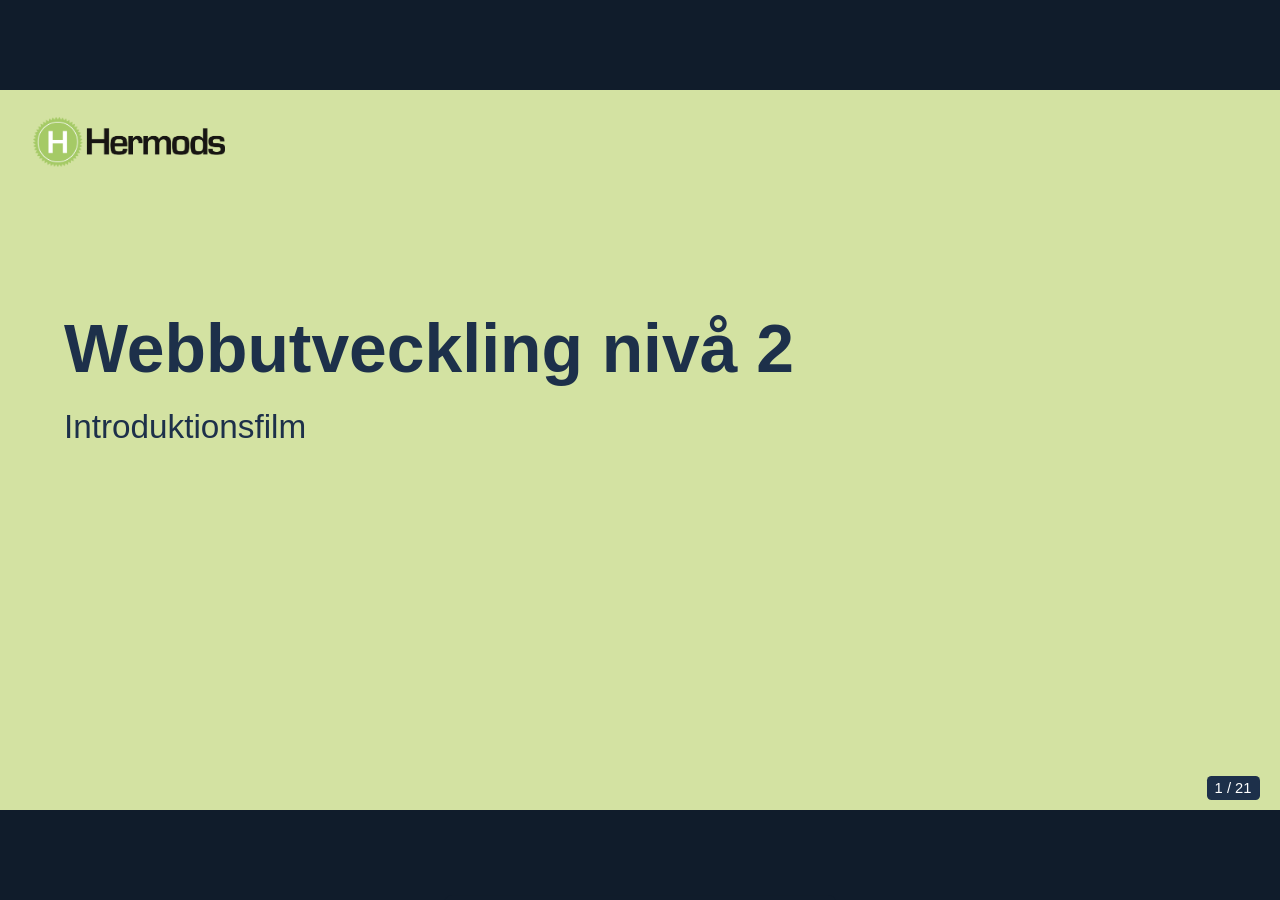
==== webb2/index.html @ 5f1eeea9 "Add presentation styles, JavaScript functionality, and manuscript for Web Development Level 2 introd" ====
<!doctype html>
<html lang="sv">
<head>
  <meta charset="utf-8">
  <meta name="viewport" content="width=device-width, initial-scale=1">
  <title>Webbutveckling nivå 2 – introduktionsfilm</title>
  <link rel="stylesheet" href="presentation.css">
  <script src="presentation.js" defer></script>
</head>
<body>
  <main class="stage" aria-label="Introduktion till Webbutveckling nivå 2">
    <section class="slide cover" aria-labelledby="titel-1">
      <div class="content">
        <img class="logo" src="bilder/hermods.png" alt="Hermods">
        <h1 id="titel-1">Webbutveckling nivå 2</h1>
        <p class="subtitle">Introduktionsfilm</p>
      </div>
      <template class="notes"><p>Välkommen! Hur gör du en webbsida mer interaktiv, snabbare och lättare att använda? På den här nivån får du bygga vidare på det du redan kan och testa dina lösningar i praktiken. Jag visar vad du behöver för att börja, hur arbetet i Omniway är upplagt och var du får hjälp.</p></template>
    </section>
    <section class="slide" aria-labelledby="titel-2" hidden>
      <h2 class="visually-hidden" id="titel-2">Videoinställningar</h2>
      <img class="slide-image" src="bilder/video-settings.png"
        alt="Två exempel från videospelaren. Pilar pekar på CC-knappen för undertexter och reglaget för uppspelningshastighet.">
      <template class="notes"><p>Aktivera undertexterna med CC-knappen. Om du vill ha mer tid att ta in informationen kan du ändra uppspelningshastigheten via hastighetskontrollen. Pausa gärna filmen när du vill hitta samma vy i din egen kurs.</p></template>
    </section>
    <section class="slide" aria-labelledby="titel-3" hidden>
      <div class="content">
        <h2 id="titel-3">Ämnesnivåns innehåll och syfte</h2>
        <ul>
          <li>Fördjupa HTML, CSS och JavaScript</li>
          <li>Bygg responsiva, tillgängliga och interaktiva webbapplikationer</li>
          <li>Arbeta med media, prestanda och säkerhet</li>
          <li>Planera, testa och dokumentera ett webbprojekt</li>
        </ul>
      </div>
      <template class="notes"><p>På nivå 2 bygger du vidare på grunderna. Du får skapa responsiva layouter med HTML och CSS och göra sidor interaktiva med JavaScript. Du arbetar med media och grafik och testar att det du bygger fungerar för olika användare. Du får också förbättra prestanda, arbeta med säker kod och ta ett webbprojekt från planering till testning och dokumentation.</p></template>
    </section>
    <section class="slide" aria-labelledby="titel-4" hidden>
      <div class="content">
        
        <h2 id="titel-4">Innehåll</h2>
        <ul class="agenda">
          <li>Din individuella studieplan (ISP)</li>
          <li>Kursmaterial</li>
          <li>Upplägget i Omniway</li>
          <li>Inlärningsstrategier</li>
          <li>Herman</li>
          <li>Bedömningsmötet</li>
          <li>Betyg och bedömning</li>
          <li>Viktiga kontaktvägar</li>
        </ul>
      </div>
      <template class="notes"><p>Vi börjar med din individuella studieplan, kursmaterialet och hur kursen är upplagd i Omniway. Sedan får du tips på hur du kan lägga upp arbetet och hur Herman kan hjälpa dig. Till sist går vi igenom bedömningsmötena, betyget och vem du kontaktar om du behöver hjälp.</p></template>
    </section>
    <section class="slide isp-slide" aria-labelledby="titel-5" hidden>
      <h2 id="titel-5">Din individuella studieplan (ISP)</h2>
      <img class="isp-menu" src="bilder/isp.png" alt="Omniways gröna menyfält med Studieplan markerad">
      <div class="isp-arrow" aria-hidden="true"></div>
      <template class="notes"><p>Gå till det gröna menyfältet på startsidan i Omniway och öppna din individuella studieplan, förkortad ISP. Svara på frågorna där. Det hjälper din lärare att förstå dina mål och vilket stöd som kan passa dig. Använd sedan tidsplanen i kursen för att se vilka uppgifter och bokningar som närmar sig.</p></template>
    </section>
    <section class="slide" aria-labelledby="titel-6" hidden>
      <div class="content">
        <h2 id="titel-6">Kursmaterial</h2>
        <ul>
          <li>Du behöver ingen lärobok eller andra inköp</li>
          <li>Kursmaterialet finns i Omniway</li>
        </ul>
      </div>
      <template class="notes"><p>Du behöver varken en lärobok eller några andra inköp för Webbutveckling nivå 2. Informationen, genomgångarna och materialet du behöver hittar du i ämnesnivån i Omniway. Utgå från länkarna och instruktionerna i varje lektion när du arbetar.</p></template>
    </section>
    <section class="slide" aria-labelledby="titel-7" hidden>
      <div class="content">
        <h2 id="titel-7">Verktyg du kommer att använda</h2>
        <div class="cards">
          <div class="card"><h3>VS Code</h3><p>Skriv och redigera HTML, CSS och JavaScript</p></div>
          <div class="card"><h3>Git och GitHub</h3><p>Versionshantera kod och hitta kursens kodexempel</p></div>
          <div class="card"><h3>Webbläsarens utvecklarverktyg</h3><p>Testa och granska det du bygger</p></div>
        </div>
        <p>Du behöver ett GitHub-konto. Du kan använda ditt konto från Webbutveckling nivå 1.</p>
      </div>
      <template class="notes"><p>I VS Code skriver och redigerar du HTML, CSS och JavaScript. Du arbetar också med versionshantering i Git. Har du redan ett GitHub-konto från Webbutveckling nivå 1 kan du använda det. Skapa ett konto om du saknar ett. Kursens GitHub-sida innehåller kodexempel som du kan ladda ned. Använd webbläsarens utvecklarverktyg när du vill undersöka hur sidan fungerar, och verktyg som Lighthouse för att granska exempelvis prestanda och tillgänglighet.</p></template>
    </section>
    <section class="slide" aria-labelledby="titel-8" hidden>
      <div class="content">
        <h2 id="titel-8">Upplägget i Omniway</h2>
        <ul>
          <li>Introduktionsuppgift</li>
          <li>Lektioner</li>
          <li>Öva-uppgifter (flervalsfrågor)</li>
          <li>Lärarbedömda uppgifter</li>
          <li>Bedömningsmöten</li>
        </ul>
      </div>
      <template class="notes"><p>I Omniway börjar du med introduktionsuppgiften och arbetar sedan vidare med lektionerna. Du får träna med flervalsfrågor och lämnar in uppgifter som läraren bedömer. Under kursen bokar du också två individuella bedömningsmöten.</p></template>
    </section>
    <section class="slide" aria-labelledby="titel-9" hidden>
      <div class="content">
        <h2 id="titel-9">Kursens fyra moduler</h2>
        <div class="cards module-cards">
          <div class="card"><h3>1. HTML, CSS och interaktivitet</h3><p>Responsiv layout och JavaScript</p></div>
          <div class="card"><h3>2. Webben som applikationsplattform</h3><p>Media, 2D-grafik med Canvas, 3D-grafik med Three.js och kvalitetssäkring</p></div>
          <div class="card"><h3>3. Tillgänglighet och interaktivitet</h3><p>JavaScript, DOM och tillgänglighetstestning</p></div>
          <div class="card"><h3>4. Webbprojekt, säkerhet och etik</h3><p>Från planering till ansvarsfull utveckling</p></div>
        </div>
      </div>
      <template class="notes"><p>Kursen har fyra moduler. I den första fördjupar du dig i HTML och CSS och använder JavaScript för interaktivitet. I den andra arbetar du med webben som plattform för applikationer och med media och kvalitetssäkring. Du provar också att rita 2D-grafik i webbläsaren med Canvas och att skapa enkel 3D-grafik med Three.js. I den tredje fördjupar du dig i JavaScript, DOM och tillgänglighet. I den fjärde går du igenom webbprojektets olika faser och arbetar med säkerhet, lagar och etik. Följ ordningen och datumen i tidsplanen i Omniway.</p></template>
    </section>
    <section class="slide" aria-labelledby="titel-10" hidden>
      <div class="content">
        
        <h2 id="titel-10">Introduktionsuppgiften</h2>
        <div class="with-demo">
          <ul>
            <li>Berätta om dina förkunskaper och mål</li>
            <li>Beskriv hur du planerar att studera</li>
            <li>Kontrollera sista inlämningsdatum i Omniway</li>
          </ul>
          <figure class="assignment-image">
            <img src="bilder/introduktionsuppgiften.jpg" width="800" height="533"
              alt="En studerande planerar sina studier bredvid en dator som visar en webbsida och kod.">
            <figcaption>AI-genererad bild</figcaption>
          </figure>
        </div>
      </div>
      <template class="notes"><p>I den första uppgiften får du berätta lite om dig själv, varför du läser kursen och hur du tänker lägga upp studierna. Skriv gärna vad du redan kan och vad du vill få hjälp med. Då kan läraren lättare stötta dig från början. Öppna introduktionsuppgiften i din kurs och kontrollera när den ska lämnas in.</p></template>
    </section>
    <section class="slide" aria-labelledby="titel-11" hidden>
      <div class="content">
        <h2 id="titel-11">Så arbetar du i en lektion</h2>
        <div class="lesson-example">
          <ul class="lesson-outline">
            <li>Syfte och mål</li>
            <li>Centrala begrepp</li>
            <li>Genomgångar och kodexempel</li>
            <li>Praktiska övningar och reflektion</li>
          </ul>
          <img src="bilder/lektion.png" width="820" height="364"
            alt="Exempel på hur en lektion visas i Omniway.">
        </div>
      </div>
      <template class="notes"><p>Börja med att läsa syftet och målen. Gå igenom de centrala begreppen och följ instruktionerna och exemplen i lektionen. Du hittar kodexempel på kursens GitHub-sida. Prova själv, testa resultatet i webbläsaren och fundera på vad du behöver öva mer på.</p></template>
    </section>
    <section class="slide" aria-labelledby="titel-12" hidden>
      <div class="content">
        <h2 id="titel-12">Öva-uppgifter</h2>
        <ul class="practice-points">
          <li>Automaträttade frågor i Omniway</li>
          <li>Se vad du behöver repetera</li>
        </ul>
        <img class="practice-image" src="bilder/ova.png" width="1207" height="396"
          alt="Exempel på hur en öva-uppgift visas i Omniway.">
      </div>
      <template class="notes"><p>I slutet av varje modul finns automaträttade öva-uppgifter. Använd dem för att se vad du redan kan och vilka delar du behöver gå tillbaka till. Om en fråga känns svår, leta upp begreppet i lektionen och prova igen när du har repeterat. Kontrollera deadline i tidsplanen.</p></template>
    </section>
    <section class="slide" aria-labelledby="titel-13" hidden>
      <div class="content">
        
        <h2 id="titel-13">Lärarbedömda uppgifter</h2>
        <div class="with-demo">
          <ul>
            <li>Lämna in i Omniway</li>
            <li>Textbaserat arbete som PDF</li>
            <li>Webbprojektets filer samlade i ZIP</li>
          </ul>
          <figure class="assignment-image">
            <img src="bilder/lararbedomda-uppgifter.jpg" width="800" height="533"
              alt="En lärare granskar en webbsida och antecknar återkoppling.">
            <figcaption>AI-genererad bild</figcaption>
          </figure>
        </div>
      </div>
      <template class="notes"><p>Varje modul har en lärarbedömd uppgift. Följ instruktionerna i uppgiften och kontrollera att rätt fil har laddats upp. Gör textbaserade uppgifter till PDF så att text, bilder och formatering visas korrekt. Om du lämnar in ett webbprojekt samlar du HTML, CSS, skript och bilder i en mapp och packar den som ZIP. Använd lärarens återkoppling när du arbetar vidare.</p></template>
    </section>
    <section class="slide" aria-labelledby="titel-14" hidden>
      <div class="content">
        
        <h2 id="titel-14">Inlärningsstrategier</h2>
        <div class="cards"><div class="card"><h3>Ändra</h3><p>En sak i taget</p></div><div class="card"><h3>Testa</h3><p>Ladda om sidan</p></div><div class="card"><h3>Förklara</h3><p>Vad blev annorlunda?</p></div></div>
      </div>
      <template class="notes"><p>Försök göra en liten ändring i taget. Spara, ladda om i webbläsaren och fundera på varför resultatet blev som det blev. När du kan förklara ändringen för dig själv är det lättare att använda samma idé senare. Om du kör fast, skriv ned vad du testat och ta med det till handledningen. Följ övningarna i Omniway så får du återanvända det du redan lärt dig.</p></template>
    </section>
    <section class="slide" aria-labelledby="titel-15" hidden>
      <div class="content memory-curve">
        <h2 id="titel-15">Inlärningsstrategier – Ebbinghaus glömskekurva</h2>
        <img src="bilder/glomskekurva-hermods.png" width="1200" height="530"
          alt="Glömskekurvan visar hur minnet avtar över tid och hur återkommande repetition hjälper oss att minnas längre.">
      </div>
      <template class="notes"><p>Kurvan illustrerar hur minnet av det du just lärt dig avtar med tiden. Stjärnorna markerar exempel på tillfällen då du kan repetera. Prova att förklara med egna ord vad en CSS-klass gör efter tio minuter, nästa dag och igen efter en vecka. Återkom gärna efter en månad. Diagrammet sträcker sig till sex månader för att visa tanken med att komma tillbaka till kunskapen över längre tid.</p></template>
    </section>
    <section class="slide" aria-labelledby="titel-16" hidden>
      <div class="content">
        
        <h2 id="titel-16">Herman och AI-stöd</h2>
        <img class="herman-image" src="bilder/herman.png" width="795" height="403"
          alt="Skärmbild av avsnittet om Herman i kursens introduktion">
      </div>
      <template class="notes"><p>Du hittar länken till Herman i början av kursen under Ta hjälp av Herman. Där finns en film om hur du loggar in eller skapar ett konto. Herman kan hjälpa dig att förstå instruktioner och begrepp och tänka källkritiskt. Du kan också be AI om återkoppling på kod du själv skrivit. Testa förslagen, jämför med kursmaterialet och se till att du kan förklara det du lämnar in.</p></template>
    </section>
    <section class="slide" aria-labelledby="titel-17" hidden>
      <div class="content">
        
        <h2 id="titel-17">Bedömningsmöte 1</h2>
        <div class="with-demo">
          <ul><li>Boka själv enligt din tidsplan</li><li>Under modul 3</li><li>Använd återkopplingen i nästa uppgift</li></ul>
          <figure class="assignment-image">
            <img src="bilder/bedomningsmote-1.jpg" width="800" height="533" alt="En elev lyssnar på läraren i ett videosamtal med en tydlig webbkamera ovanpå skärmen.">
            <figcaption>AI-genererad bild</figcaption>
          </figure>
        </div>
      </div>
      <template class="notes"><p>Det första individuella bedömningsmötet ligger i modul 3 enligt kursens tidsplan. Läs lektionen Bedömningsmöten – bokning, regler och genomförande i början av modul 1 och boka en tid före deadline i din tidsplan. Logga in några minuter före mötet och välj Anslut när knappen visas. Testa kamera och mikrofon i förväg. Mötet ger dig återkoppling som hjälper dig att arbeta vidare inför kursens slut.</p></template>
    </section>
    <section class="slide" aria-labelledby="titel-18" hidden>
      <div class="content">
        
        <h2 id="titel-18">Bedömningsmöte 2</h2>
        <div class="with-demo">
          <ul><li>Boka en tid i slutet av kursen</li><li>Lämna in lärarbedömda uppgifter före mötet</li><li>Repetera och öva på att förklara din kod</li></ul>
          <figure class="assignment-image">
            <img src="bilder/bedomningsmote-2.jpg" width="800" height="533" alt="Samma elev förklarar sitt arbete för läraren i ett videosamtal. Webbkameran syns ovanpå skärmen.">
            <figcaption>AI-genererad bild</figcaption>
          </figure>
        </div>
      </div>
      <template class="notes"><p>Du bokar själv det andra individuella mötet enligt din tidsplan. Se till att de lärarbedömda uppgifterna är inlämnade före mötet. Förbered dig genom att gå igenom uppgifter, lektionsanteckningar och återkoppling. Öva på att med egna ord förklara hur du har gjort och varför. Vid mötet får du visa dina kunskaper och svara på frågor om kursens innehåll.</p></template>
    </section>
    <section class="slide" aria-labelledby="titel-19" hidden>
      <div class="content">
        
        <h2 id="titel-19">Betyg och bedömning</h2>
        <div class="with-demo">
          <ul>
            <li>Dina kunskaper bedöms sammantaget</li>
            <li>Det sista bedömningsmötet väger särskilt tungt</li>
            <li>Betygsmotivering och ämnesmatris finns i Omniway</li>
          </ul>
          <figure class="assignment-image">
            <img src="bilder/betyg-och-bedomning.jpg" width="900" height="600"
              alt="Eleven tittar på Betyg och bedömning i en illustrerad Omniway-vy.">
            <figcaption>AI-genererad bild</figcaption>
          </figure>
        </div>
      </div>
      <template class="notes"><p>Läraren gör en sammantagen bedömning av de kunskaper du visar i kursen. Det sista bedömningsmötet är särskilt viktigt eftersom du då har haft hela kursen på dig att utvecklas. När de obligatoriska momenten är klara hittar du information om ditt betyg under Betygsmotivering och ämnesmatris i kursen.</p></template>
    </section>
    <section class="slide" aria-labelledby="titel-20" hidden>
      <div class="content">
        
        <h2 id="titel-20">Viktiga kontaktvägar</h2>
        <img class="contact-image" src="bilder/hjalp.png" width="1303" height="99"
          alt="Omniways gröna menyfält med alternativet Hjälpcenter.">
        <div class="cards contact-cards">
          <div class="card">
            <h3>Din lärare</h3>
            <ul>
              <li>Hjälp att förstå innehållet på din ämnesnivå</li>
              <li>Frågor om bedömningar och betygssättning</li>
              <li>Du kan boka in handledningspass</li>
            </ul>
          </div>
          <div class="card">
            <h3>Hjälpcenter i Omniway</h3>
            <p>Intyg, studievägledning och annat stöd</p>
            <h3 class="service-heading">Kontakta Hermods Studerandeservice</h3>
            <ul>
              <li>Om du behöver hjälp med att boka bedömningsmöten</li>
              <li>Om det saknas bokningsbara tider</li>
              <li>Om du missat bedömningsmötet</li>
              <li>Om du är försenad eller önskar ändra studietiden</li>
              <li>Om du missat deadline</li>
              <li>Om du vill sluta en kurs</li>
            </ul>
          </div>
        </div>
      </div>
      <template class="notes"><p>Din lärare kan hjälpa dig att förstå innehållet på din ämnesnivå och svara på frågor om uppgifter, bedömningar och betygssättning. Du kan boka in handledningspass. Vid frågor om exempelvis förlängning, studieintyg och studievägledning hittar du kontaktuppgifter i Hjälpcenter i det gröna menyfältet i Omniway. Där hittar du också kontaktvägar om du behöver specialpedagogiskt stöd. Kontakta Hermods Studerandeservice om du behöver hjälp att boka ett bedömningsmöte, om det saknas bokningsbara tider eller om du har missat mötet. Kontakta dem också om du är försenad, vill ändra studietiden, har missat en deadline eller vill sluta en kurs.</p></template>
    </section>
    <section class="slide cover" aria-labelledby="titel-21" hidden>
      <div class="content">
        <img class="logo" src="bilder/hermods.png" alt="Hermods">
        <h2 id="titel-21">Lycka till med webbutvecklingen!</h2>
        <ul><li>Öppna kursen i Omniway</li><li>Se över din studieplan och gör introduktionsuppgiften</li></ul>
      </div>
      <template class="notes"><p>Börja med studierna i Omniway, öppna kursmaterialet och öppna introduktionsuppgiften. När du kodar, ta en liten ändring i taget och se vad som händer i webbläsaren. Hör av dig om du fastnar. Lycka till, jag ser fram emot att se vad du bygger!</p></template>
    </section>
    <div class="camera-guide" hidden aria-hidden="true"></div>
    <div class="caption-guide" hidden aria-hidden="true"></div>
    <button type="button" class="slide-position" id="position" aria-label="Välj bild, 1 av 21"
      aria-expanded="false" aria-controls="slide-picker">1 / 21</button>
    <nav id="slide-picker" class="slide-picker" aria-label="Välj bild" hidden></nav>
  </main>
  <nav class="controls" aria-label="Presentationskontroller">
    <button type="button" id="prev" aria-label="Föregående bild">←</button>
    <button type="button" id="next" aria-label="Nästa bild">→</button>
    <button type="button" id="notes">Talarstöd</button>
    <button type="button" id="guides" aria-pressed="false">OBS-guider</button>
    <button type="button" id="fullscreen">Helskärm</button>
  </nav>
</body>
</html>
---- webb2/presentation.css ----
:root {
  color-scheme: dark;
  font-family: "Century Gothic", "Trebuchet MS", sans-serif;
  --navy: #1d304a;
  --green: #d3e2a2;
  --white: #fff;
}
* { box-sizing: border-box; }
[hidden] { display: none !important; }
body {
  margin: 0;
  min-height: 100dvh;
  display: grid;
  place-items: center;
  background: #101c2b;
}
.stage {
  position: relative;
  width: min(100vw, 177.7778dvh);
  aspect-ratio: 16 / 9;
  container-type: inline-size;
  overflow: hidden;
}
.slide {
  position: absolute;
  inset: 0;
  background: var(--navy);
  color: var(--white);
}
.slide.cover {
  background: var(--green);
  color: var(--navy);
}
.content {
  position: absolute;
  inset: 0 20% 25% 0;
  padding: 4.6cqw 2.5cqw 1.3cqw 5cqw;
  display: flex;
  flex-direction: column;
  justify-content: flex-start;
  gap: 1.5cqw;
}
.cover .content { justify-content: center; }
.logo {
  position: absolute;
  top: 2.1cqw;
  left: 2.6cqw;
  width: 15cqw;
  height: auto;
}
h1, h2, h3, p, figure, ul { margin: 0; }
h1 { font-size: 5.3cqw; line-height: 1.08; }
h2 { font-size: 4cqw; line-height: 1.12; }
p, li { font-size: 2.1cqw; line-height: 1.4; }
.subtitle { font-size: 2.6cqw; }
ul { padding-inline-start: 2.6cqw; }
li + li { margin-top: .7cqw; }
.agenda {
  display: grid;
  grid-auto-flow: column;
  grid-template-rows: repeat(4, auto);
  grid-template-columns: 1.15fr 1fr;
  gap: .8cqw 3.5cqw;
}
.agenda li { margin: 0; }
.lesson-example {
  display: grid;
  grid-template-columns: 1fr 1.2fr;
  gap: 2cqw;
  align-items: start;
}
.lesson-outline li {
  font-size: 1.7cqw;
  line-height: 1.3;
}
.lesson-outline li + li { margin-top: .28cqw; }
.lesson-example img {
  display: block;
  width: 100%;
  height: auto;
}

li::marker { color: var(--green); }
.cover li::marker { color: var(--navy); }
.cards, .with-demo {
  display: grid;
  gap: 1.4cqw;
  align-items: start;
}
.cards { grid-template-columns: repeat(auto-fit, minmax(17cqw, 1fr)); }
.card, .demo {
  padding: 1.25cqw 1.5cqw;
  background: #ffffff0d;
  border: 1px solid #ffffff36;
  border-radius: .65cqw;
}
.card h3 { font-size: 1.95cqw; margin-bottom: .5cqw; color: var(--green); }
.card p { font-size: 1.65cqw; }
.course-book h2 {
  font-size: 3.5cqw;
  font-weight: 400;
}
.book-details {
  display: flex;
  align-items: center;
  gap: 3cqw;
}
.book-details img {
  display: block;
  height: 27cqw;
  width: auto;
}
.book-details p + p { margin-top: .5cqw; }
.slide-image {
  display: block;
  width: 86%;
  height: auto;
  clip-path: inset(0 1px 1px 1px);
}
.visually-hidden {
  position: absolute;
  width: 1px;
  height: 1px;
  margin: -1px;
  overflow: hidden;
  clip-path: inset(50%);
  white-space: nowrap;
}
.slide-position {
  position: absolute;
  right: 1.6cqw;
  bottom: .8cqw;
  z-index: 2;
  padding: .25em .55em;
  border-radius: .3em;
  background: var(--navy);
  color: var(--white);
  font-size: max(12px, 1.15cqw);
  font-variant-numeric: tabular-nums;
  border: 0;
}
.slide-picker {
  position: absolute;
  right: 1.6cqw;
  bottom: calc(.8cqw + max(12px, 1.15cqw) * 1.8 + .3rem);
  z-index: 3;
  width: min(22rem, 94%);
  max-height: 75%;
  overflow-y: auto;
  overscroll-behavior: contain;
  padding: .3rem;
  border: 1px solid #ffffff55;
  border-radius: .4rem;
  background: var(--navy);
}
.slide-picker button {
  display: block;
  width: 100%;
  text-align: left;
  border: 0;
}
.slide-picker button:is(:hover, :focus-visible, [aria-current="true"]) {
  background: var(--green);
  color: var(--navy);
}
.with-demo { grid-template-columns: 1.35fr 1fr; }
.assignment-image img, .practice-image {
  display: block;
  width: 100%;
  height: auto;
}
.practice-points {
  display: flex;
  gap: 3.6cqw;
}
.practice-points li { margin: 0; }
.assignment-image figcaption {
  margin-top: .45cqw;
  font-size: 1.1cqw;
}
.demo code { display: block; font-size: 1.24cqw; color: var(--green); }
.browser-demo {
  color: var(--navy);
  background: var(--green);
  border-radius: .3cqw;
  padding: .65cqw;
  margin-top: .85cqw;
  font-size: 1.6cqw;
}
.camera-guide, .caption-guide {
  position: absolute;
  z-index: 1;
  pointer-events: none;
}
.camera-guide {
  width: 15cqw;
  aspect-ratio: 1;
  top: 2.2cqw;
  right: 2.8cqw;
  border: 2px dashed #e97132;
  border-radius: 50%;
}
.caption-guide {
  inset: 75% 0 0;
  border-top: 2px dashed #e97132;
  background: #e9713222;
}
.controls {
  position: fixed;
  bottom: 0;
  left: 50%;
  transform: translate(-50%, calc(100% - 5px));
  display: flex;
  align-items: center;
  gap: .45rem;
  padding: .5rem;
  white-space: nowrap;
  border-radius: .45rem .45rem 0 0;
  background: #101c2b;
}
.controls:hover, .controls:focus-within { transform: translateX(-50%); }
body.recording .controls { display: none; }
button {
  font: inherit;
  color: var(--white);
  background: var(--navy);
  border: 1px solid #ffffff55;
  border-radius: .3rem;
  padding: .35rem .55rem;
  cursor: pointer;
}
button:disabled { opacity: .5; cursor: default; }

.isp-slide h2 {
  position: absolute;
  top: 5cqw;
  left: 5.6cqw;
  font-size: 3.5cqw;
  font-weight: 400;
}
.isp-menu {
  position: absolute;
  top: 35.1%;
  left: 5.5%;
  width: 94.5%;
  height: auto;
}
.isp-arrow {
  position: absolute;
  top: 42.7%;
  left: 70%;
  width: 3.25cqw;
  height: 11.7cqw;
  background: #f00;
  clip-path: polygon(50% 0, 100% 23%, 70% 23%, 70% 100%, 30% 100%, 30% 23%, 0 23%);
  transform: rotate(29deg);
}

.memory-curve h2 { font-size: 3.15cqw; }
.memory-curve img { width: 70cqw; }
.memory-curve img, .herman-image {
  display: block;
  height: auto;
}
.herman-image { width: 59cqw; }

.contact-image {
  display: block;
  width: 100%;
  height: auto;
}
.contact-cards li {
  font-size: 1.65cqw;
  line-height: 1.4;
}
.contact-cards ul { padding-inline-start: 1.6cqw; }

.contact-cards {
  grid-template-columns: 1fr 1.4fr;
}
.contact-cards .service-heading { margin-top: .85cqw; }
.contact-cards li + li { margin-top: .2cqw; }

.module-cards {
  grid-template-columns: repeat(2, minmax(0, 1fr));
}
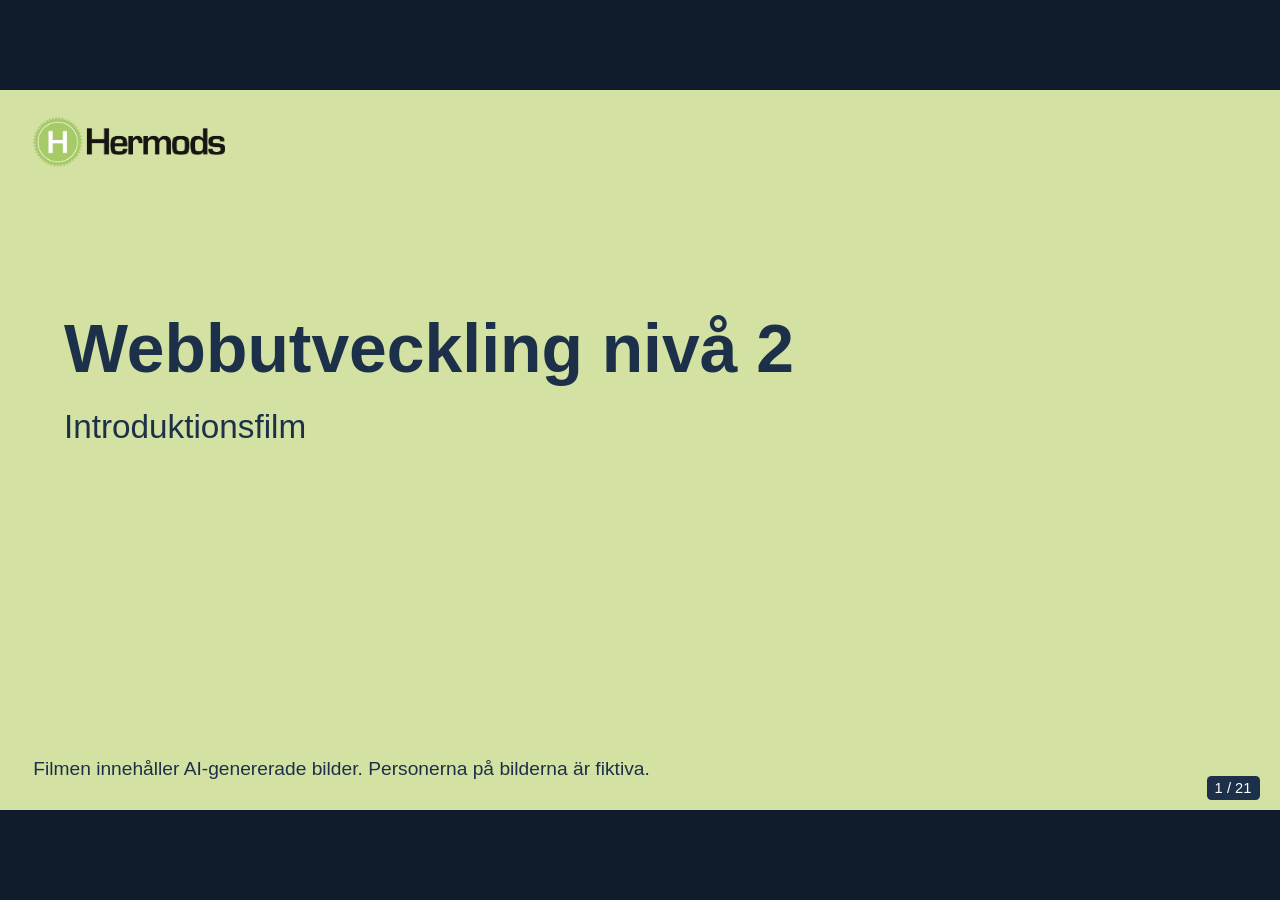
==== commit 32d57267: "Lägg till AI-information och bildkrediter" ====
--- a/webb2/index.html
+++ b/webb2/index.html
@@ -15,6 +15,7 @@
         <h1 id="titel-1">Webbutveckling nivå 2</h1>
         <p class="subtitle">Introduktionsfilm</p>
       </div>
+      <p class="ai-disclosure">Filmen innehåller AI-genererade bilder. Personerna på bilderna är fiktiva.</p>
       <template class="notes"><p>Välkommen! Hur gör du en webbsida mer interaktiv, snabbare och lättare att använda? På den här nivån får du bygga vidare på det du redan kan och testa dina lösningar i praktiken. Jag visar vad du behöver för att börja, hur arbetet i Omniway är upplagt och var du får hjälp.</p></template>
     </section>
     <section class="slide" aria-labelledby="titel-2" hidden>
@@ -118,7 +119,7 @@
           <figure class="assignment-image">
             <img src="bilder/introduktionsuppgiften.jpg" width="800" height="533"
               alt="En studerande planerar sina studier bredvid en dator som visar en webbsida och kod.">
-            <figcaption>AI-genererad bild</figcaption>
+            <figcaption>AI-genererad bild, ChatGPT, 2026</figcaption>
           </figure>
         </div>
       </div>
@@ -165,7 +166,7 @@
           <figure class="assignment-image">
             <img src="bilder/lararbedomda-uppgifter.jpg" width="800" height="533"
               alt="En lärare granskar en webbsida och antecknar återkoppling.">
-            <figcaption>AI-genererad bild</figcaption>
+            <figcaption>AI-genererad bild, ChatGPT, 2026</figcaption>
           </figure>
         </div>
       </div>
@@ -204,7 +205,7 @@
           <ul><li>Boka själv enligt din tidsplan</li><li>Under modul 3</li><li>Använd återkopplingen i nästa uppgift</li></ul>
           <figure class="assignment-image">
             <img src="bilder/bedomningsmote-1.jpg" width="800" height="533" alt="En elev lyssnar på läraren i ett videosamtal med en tydlig webbkamera ovanpå skärmen.">
-            <figcaption>AI-genererad bild</figcaption>
+            <figcaption>AI-genererad bild, ChatGPT, 2026</figcaption>
           </figure>
         </div>
       </div>
@@ -218,7 +219,7 @@
           <ul><li>Boka en tid i slutet av kursen</li><li>Lämna in lärarbedömda uppgifter före mötet</li><li>Repetera och öva på att förklara din kod</li></ul>
           <figure class="assignment-image">
             <img src="bilder/bedomningsmote-2.jpg" width="800" height="533" alt="Samma elev förklarar sitt arbete för läraren i ett videosamtal. Webbkameran syns ovanpå skärmen.">
-            <figcaption>AI-genererad bild</figcaption>
+            <figcaption>AI-genererad bild, ChatGPT, 2026</figcaption>
           </figure>
         </div>
       </div>
@@ -237,7 +238,7 @@
           <figure class="assignment-image">
             <img src="bilder/betyg-och-bedomning.jpg" width="900" height="600"
               alt="Eleven tittar på Betyg och bedömning i en illustrerad Omniway-vy.">
-            <figcaption>AI-genererad bild</figcaption>
+            <figcaption>AI-genererad bild, ChatGPT, 2026</figcaption>
           </figure>
         </div>
       </div>
--- a/webb2/presentation.css
+++ b/webb2/presentation.css
@@ -53,6 +53,12 @@
 h2 { font-size: 4cqw; line-height: 1.12; }
 p, li { font-size: 2.1cqw; line-height: 1.4; }
 .subtitle { font-size: 2.6cqw; }
+.ai-disclosure {
+  position: absolute;
+  inset-inline: 2.6cqw;
+  bottom: 2.1cqw;
+  font-size: 1.5cqw;
+}
 ul { padding-inline-start: 2.6cqw; }
 li + li { margin-top: .7cqw; }
 .agenda {
